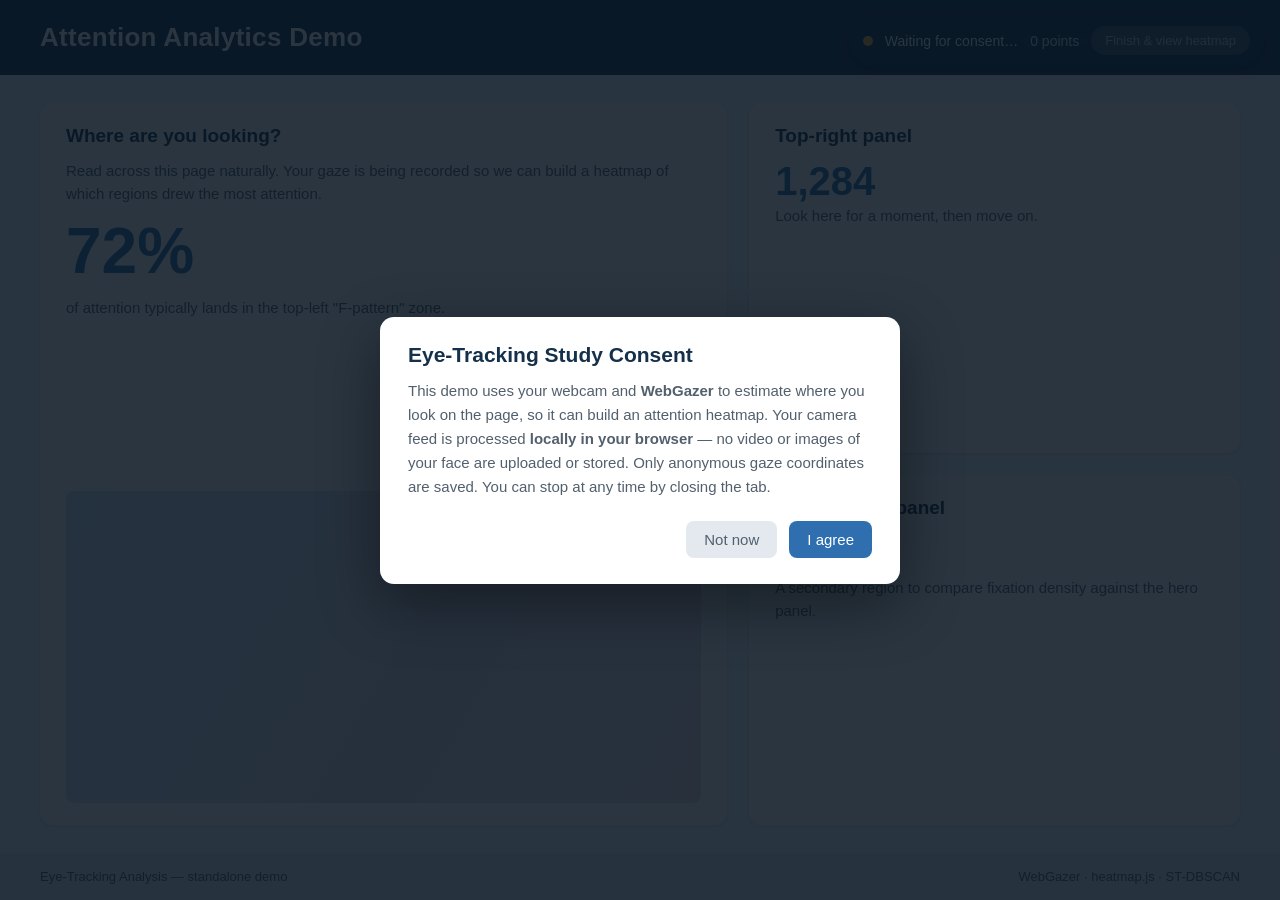
==== frontend/capture.html @ 4fcb4b33 "initial setup for Webgazer.js files (frontend, backend)" ====
<!doctype html>
<html lang="en">
<head>
  <meta charset="utf-8" />
  <meta name="viewport" content="width=device-width, initial-scale=1" />
  <title>Capture &mdash; Eye-Tracking Demo</title>
  <link rel="stylesheet" href="capture.css" />
</head>
<body>
  <!-- The content the user looks at. Fills the viewport so gaze viewport-
       coordinates map 1:1 to the content, and the viewer can reproduce it. -->
  <iframe id="contentFrame" src="sample-page.html" title="Sample content"></iframe>

  <!-- Real-time gaze dot (revealed after calibration) -->
  <div id="gazeDot"></div>

  <!-- Heads-up display -->
  <div id="hud">
    <span id="hudDot" class="dot"></span>
    <span id="hudStatus">Waiting for consent&hellip;</span>
    <span id="hudPoints">0 points</span>
    <button id="finishBtn" disabled>Finish &amp; view heatmap</button>
  </div>

  <!-- Consent modal -->
  <div id="consentBackdrop" class="overlay">
    <div class="modal">
      <h2>Eye-Tracking Study Consent</h2>
      <p>
        This demo uses your webcam and <b>WebGazer</b> to estimate where you look
        on the page, so it can build an attention heatmap. Your camera feed is
        processed <b>locally in your browser</b> &mdash; no video or images of your
        face are uploaded or stored. Only anonymous gaze coordinates are saved.
        You can stop at any time by closing the tab.
      </p>
      <div class="modal-actions">
        <button id="declineBtn" class="btn btn-secondary">Not now</button>
        <button id="acceptBtn" class="btn btn-primary">I agree</button>
      </div>
    </div>
  </div>

  <!-- Calibration overlay -->
  <div id="calib" class="overlay">
    <div class="hint"><b>Calibration:</b> click each dot 5&times; while looking directly at it.</div>
    <div class="grid" id="grid"></div>
  </div>

  <script src="eyetracker.js"></script>
</body>
</html>
---- frontend/capture.css ----
* { box-sizing: border-box; margin: 0; padding: 0; }
html, body { width: 100%; height: 100%; overflow: hidden; font-family: -apple-system, BlinkMacSystemFont, "Segoe UI", Roboto, Helvetica, Arial, sans-serif; }

/* Full-viewport content the user looks at */
#contentFrame {
  position: fixed;
  inset: 0;
  width: 100vw;
  height: 100vh;
  border: 0;
}

/* ——— Real-time gaze dot ——— */
#gazeDot {
  position: fixed;
  top: 0;
  left: 0;
  width: 20px;
  height: 20px;
  margin: -10px 0 0 -10px;            /* centre on the predicted point */
  border-radius: 999px;
  background: rgba(239, 68, 68, .85); /* red */
  box-shadow: 0 0 0 4px rgba(239,68,68,.25), 0 0 12px rgba(239,68,68,.8);
  pointer-events: none;               /* never intercepts clicks */
  z-index: 130;                       /* above HUD, below overlays */
  display: none;
  will-change: transform;
  transition: transform .05s linear;
}
#gazeDot.show { display: block; }

/* ——— HUD ——— */
#hud {
  position: fixed;
  top: 16px;
  right: 16px;
  z-index: 110;
  display: flex;
  align-items: center;
  gap: 12px;
  background: rgba(20, 48, 74, .92);
  color: #fff;
  padding: 10px 14px;
  border-radius: 999px;
  font-size: 14px;
  box-shadow: 0 4px 14px rgba(0,0,0,.25);
}
#hud .dot {
  width: 10px; height: 10px; border-radius: 999px;
  background: #f0b429; display: inline-block;
}
#hud .dot.recording { background: #4ade80; animation: pulse 1.2s infinite; }
@keyframes pulse { 0%,100% { opacity: 1; } 50% { opacity: .35; } }
#hudPoints { opacity: .85; font-variant-numeric: tabular-nums; }
#finishBtn {
  border: 0; border-radius: 999px; padding: 7px 14px;
  background: #2f6fb0; color: #fff; font-size: 13px; cursor: pointer;
}
#finishBtn:disabled { background: #55657a; cursor: not-allowed; opacity: .7; }

/* ——— Overlays (consent + calibration) ——— */
.overlay {
  position: fixed;
  inset: 0;
  z-index: 120;
  background: rgba(8, 20, 33, .86);
  display: none;
  align-items: center;
  justify-content: center;
  flex-direction: column;
  gap: 18px;
  color: #fff;
}
.overlay.show { display: flex; }

/* Consent modal */
.modal {
  background: #fff;
  color: #1f2933;
  max-width: 520px;
  width: min(92vw, 520px);
  border-radius: 14px;
  padding: 26px 28px;
  box-shadow: 0 20px 60px rgba(0,0,0,.4);
}
.modal h2 { font-size: 21px; margin-bottom: 12px; color: #14304a; }
.modal p { font-size: 15px; line-height: 1.6; color: #52606d; }
.modal-actions { display: flex; justify-content: flex-end; gap: 12px; margin-top: 22px; }
.btn { border: 0; border-radius: 8px; padding: 10px 18px; font-size: 15px; cursor: pointer; }
.btn-primary { background: #2f6fb0; color: #fff; }
.btn-secondary { background: #e4e9f0; color: #52606d; }

/* Calibration grid */
#calib .hint { font-size: 15px; opacity: .92; text-align: center; }
#calib .grid {
  width: min(90vw, 900px);
  height: min(72vh, 620px);
  position: relative;
  display: grid;
  grid-template-columns: repeat(3, 1fr);
  grid-template-rows: repeat(3, 1fr);
}
.target { display: grid; place-items: center; user-select: none; }
.target > div {
  width: 20px; height: 20px; border-radius: 999px;
  background: #fff; opacity: .9;
  box-shadow: 0 0 0 4px rgba(255,255,255,.25);
  cursor: pointer; transition: transform .1s;
}
.target.done > div {
  background: #4ade80;
  box-shadow: 0 0 0 4px rgba(74,222,128,.35);
}
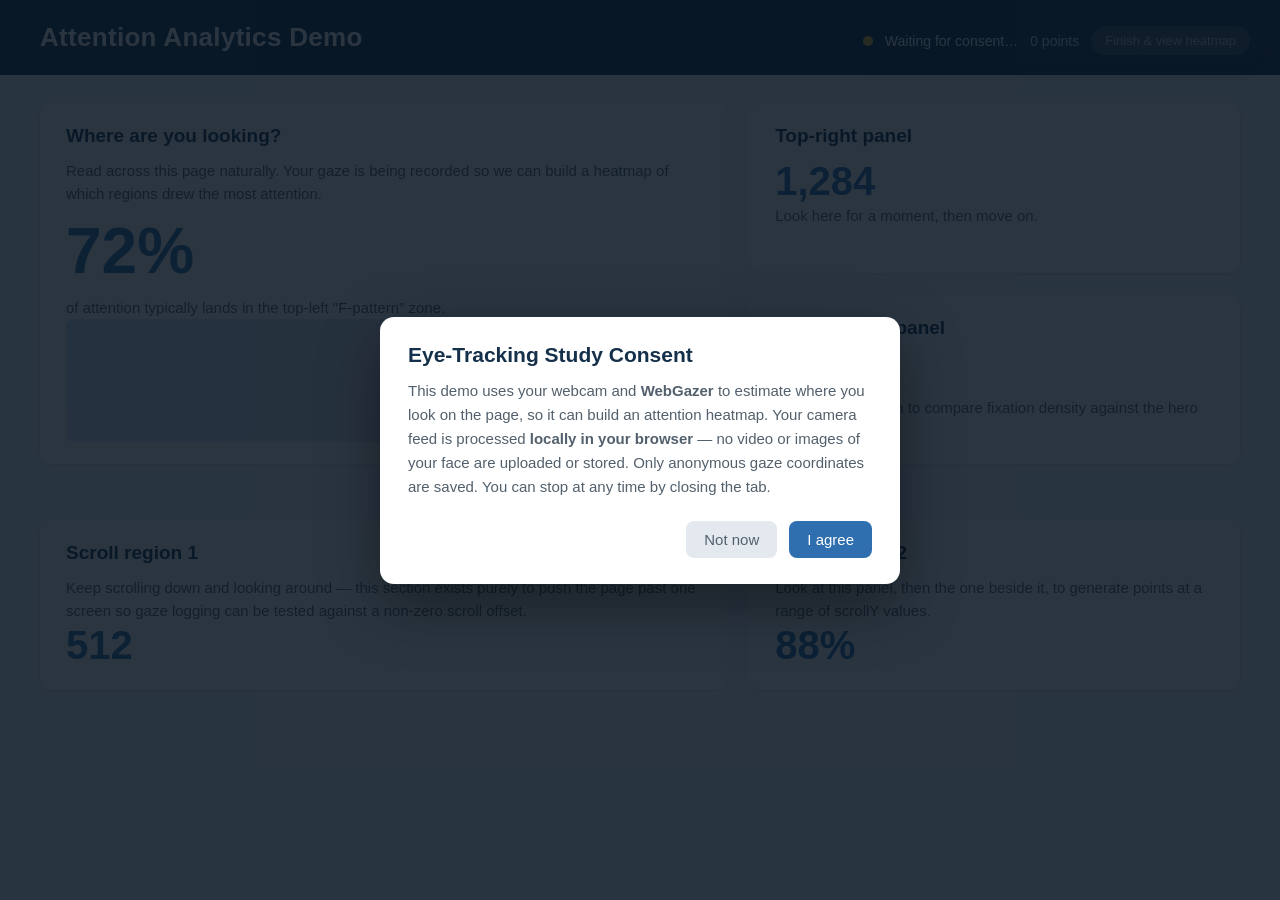
==== commit 20965634: "Use 18-point calibration and evaluation, add face positioning step, store per-point accuracy Ported " ====
--- a/frontend/capture.html
+++ b/frontend/capture.html
@@ -40,10 +40,51 @@
     </div>
   </div>
 
+  <!-- Camera error: shown when the webcam can't be started -->
+  <div id="cameraErrorBackdrop" class="overlay">
+    <div class="modal">
+      <h2>Camera problem</h2>
+      <p id="cameraErrorText"></p>
+      <div class="modal-actions">
+        <button id="cameraRetryBtn" class="btn btn-primary">Try again</button>
+      </div>
+    </div>
+  </div>
+
+  <!-- Face positioning: live camera preview shown before calibration -->
+  <div id="position" class="overlay">
+    <div class="position-hint">
+      <b>Position your face:</b> sit so your face is inside the square in the
+      camera preview. The square turns green when both eyes are detected.
+      Stay in that position, with your head still, for the whole test.
+    </div>
+    <div id="previewSlot"></div>
+    <button id="positionDoneBtn" class="btn btn-primary">Continue</button>
+  </div>
+
   <!-- Calibration overlay -->
   <div id="calib" class="overlay">
-    <div class="hint"><b>Calibration:</b> click each dot 5&times; while looking directly at it.</div>
+    <div class="hint">
+      <b>Calibration:</b> keep your head still and your eyes fixed on each dot
+      while you click it 5&times;. A dot disappears when it is done.
+    </div>
     <div class="grid" id="grid"></div>
+  </div>
+
+  <!-- Validation overlay: measures how accurate the calibration actually is -->
+  <div id="validate" class="overlay">
+    <div class="hint" id="validateHint">
+      <b>Check:</b> follow the dot with your eyes as it moves, without moving
+      your head. This takes about a minute.
+    </div>
+    <div id="validateDot"></div>
+    <div id="validateResult" class="result">
+      <p id="validateScore"></p>
+      <div class="modal-actions">
+        <button id="recalibrateBtn" class="btn btn-secondary">Recalibrate</button>
+        <button id="startRecordingBtn" class="btn btn-primary">Start recording</button>
+      </div>
+    </div>
   </div>
 
   <script src="eyetracker.js"></script>
--- a/frontend/capture.css
+++ b/frontend/capture.css
@@ -90,24 +90,60 @@
 .btn-primary { background: #2f6fb0; color: #fff; }
 .btn-secondary { background: #e4e9f0; color: #52606d; }
 
-/* Calibration grid */
-#calib .hint { font-size: 15px; opacity: .92; text-align: center; }
-#calib .grid {
-  width: min(90vw, 900px);
-  height: min(72vh, 620px);
-  position: relative;
-  display: grid;
-  grid-template-columns: repeat(3, 1fr);
-  grid-template-rows: repeat(3, 1fr);
+/* Face positioning: hint, a slot WebGazer's 320x240 camera preview is moved
+   into by JS, and a continue button. */
+#position { background: #e5e7eb; color: #1f2933; }
+#position .position-hint {
+  width: min(92vw, 560px); font-size: 15px; text-align: center; line-height: 1.5;
 }
-.target { display: grid; place-items: center; user-select: none; }
+#previewSlot { width: 320px; height: 240px; background: #cbd0d6; border-radius: 6px; }
+
+/* Calibration + validation overlays fill the viewport so dots can reach the
+   true screen edges/corners, where webcam prediction is weakest. Opaque light
+   gray with 12px black targets, per Psarra et al. (JEMR 2026, 19, 99). */
+#calib, #validate { justify-content: flex-start; background: #e5e7eb; color: #1f2933; }
+/* The hint sits between the top and middle rows of dots so it never covers one. */
+#calib .hint, #validate .hint {
+  position: fixed; top: 24%; left: 50%; transform: translateX(-50%);
+  width: min(92vw, 640px);
+  font-size: 15px; text-align: center; line-height: 1.5;
+  pointer-events: none;
+}
+
+/* Calibration dots are absolutely positioned by JS at grid percentages. The
+   cell is padded so the click area is larger than the visible 12px dot. */
+#calib .grid { position: fixed; inset: 0; }
+.target {
+  position: absolute; transform: translate(-50%, -50%);
+  padding: 10px; cursor: pointer; user-select: none;
+}
 .target > div {
-  width: 20px; height: 20px; border-radius: 999px;
-  background: #fff; opacity: .9;
-  box-shadow: 0 0 0 4px rgba(255,255,255,.25);
-  cursor: pointer; transition: transform .1s;
+  width: 12px; height: 12px; border-radius: 999px;
+  background: #000;
+  transition: transform .1s;
 }
-.target.done > div {
-  background: #4ade80;
-  box-shadow: 0 0 0 4px rgba(74,222,128,.35);
+.target.done { visibility: hidden; }
+
+/* Validation: one dot, moved between the grid positions by JS + result panel */
+#validateDot {
+  position: fixed;
+  top: 50%; left: 50%;
+  width: 12px; height: 12px; margin: -6px 0 0 -6px;
+  border-radius: 999px;
+  background: #000;
 }
+#validate .result {
+  position: fixed;
+  bottom: 8%; left: 50%; transform: translateX(-50%);
+  background: #fff; color: #1f2933;
+  border-radius: 14px; padding: 20px 24px;
+  box-shadow: 0 20px 60px rgba(0,0,0,.4);
+  text-align: center; display: none;
+  width: min(92vw, 460px);
+}
+#validate .result.show { display: block; }
+#validateScore { font-size: 15px; line-height: 1.5; margin-bottom: 6px; }
+#validateScore .grade { font-weight: 700; }
+#validateScore .grade.good { color: #15803d; }
+#validateScore .grade.fair { color: #b45309; }
+#validateScore .grade.poor { color: #b91c1c; }
